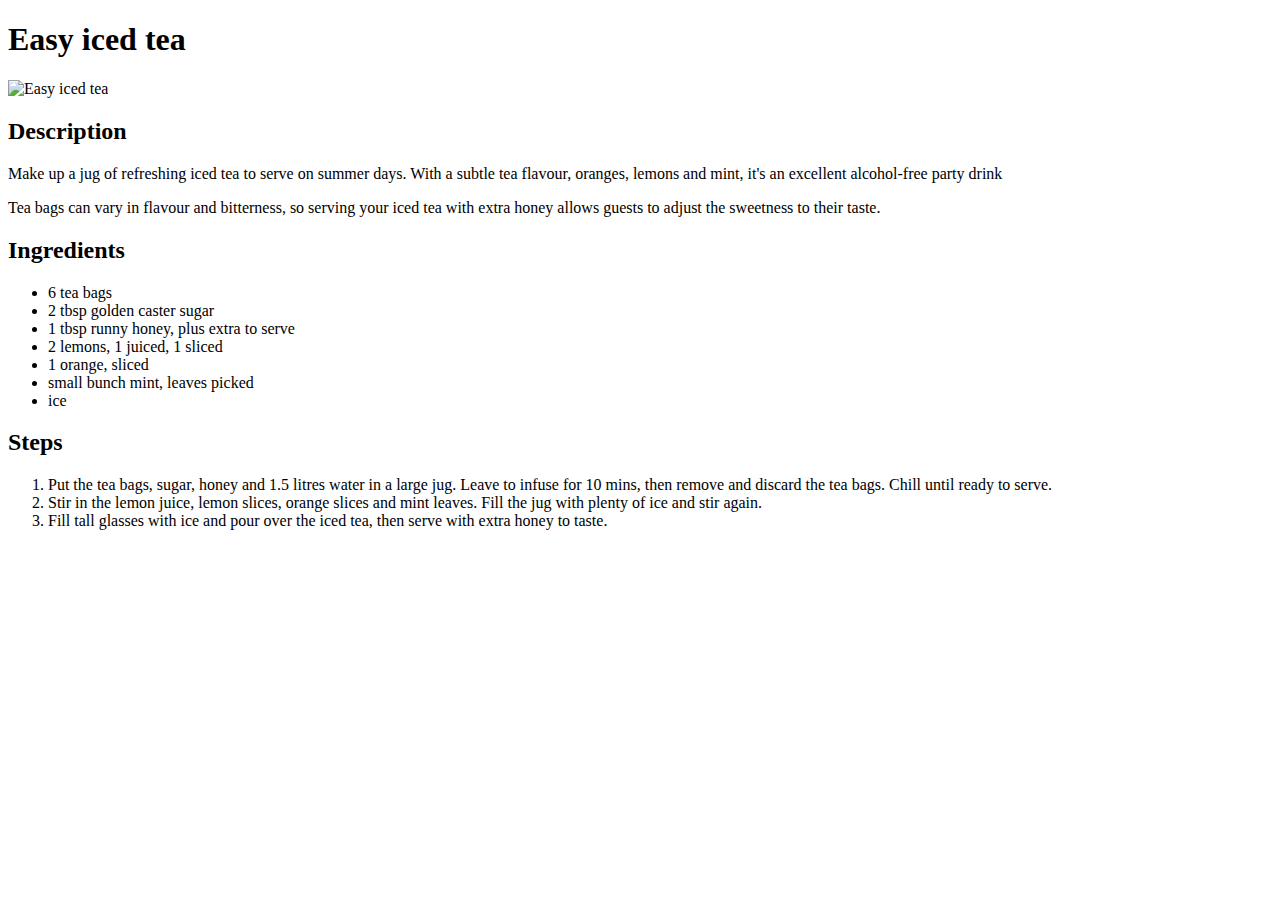
==== recipes/iced-tea.html @ 769bf51d "Build recipe content" ====
<!DOCTYPE html>
<html lang="en">

<head>
    <meta charset="UTF-8">
    <meta name="viewport" content="width=device-width, initial-scale=1.0">
    <title>Easy iced tea</title>
</head>

<body>
    <h1>Easy iced tea</h1>
    <img src="../images/iced-tea.webp" alt="Easy iced tea" width="400" height="auto">
    <h2>Description</h2>
    <p>Make up a jug of refreshing iced tea to serve on summer days. With a subtle tea flavour, oranges, lemons and mint, it's an excellent alcohol-free party drink</p>
    <p>Tea bags can vary in flavour and bitterness, so serving your iced tea with extra honey allows guests to adjust the sweetness to their taste.</p>
    <h2>Ingredients</h2>
    <ul>
        <li>6 tea bags</li>
        <li>2 tbsp golden caster sugar</li>
        <li>1 tbsp runny honey, plus extra to serve</li>
        <li>2 lemons, 1 juiced, 1 sliced</li>
        <li>1 orange, sliced</li>
        <li>small bunch mint, leaves picked</li>
        <li>ice</li>
    </ul>
    <h2>Steps</h2>
    <ol>
        <li>Put the tea bags, sugar, honey and 1.5 litres water in a large jug. Leave to infuse for 10 mins, then remove and discard the tea bags. Chill until ready to serve.</li>
        <li>Stir in the lemon juice, lemon slices, orange slices and mint leaves. Fill the jug with plenty of ice and stir again.</li>
        <li>Fill tall glasses with ice and pour over the iced tea, then serve with extra honey to taste.</li>
    </ol>
</body>

</html>
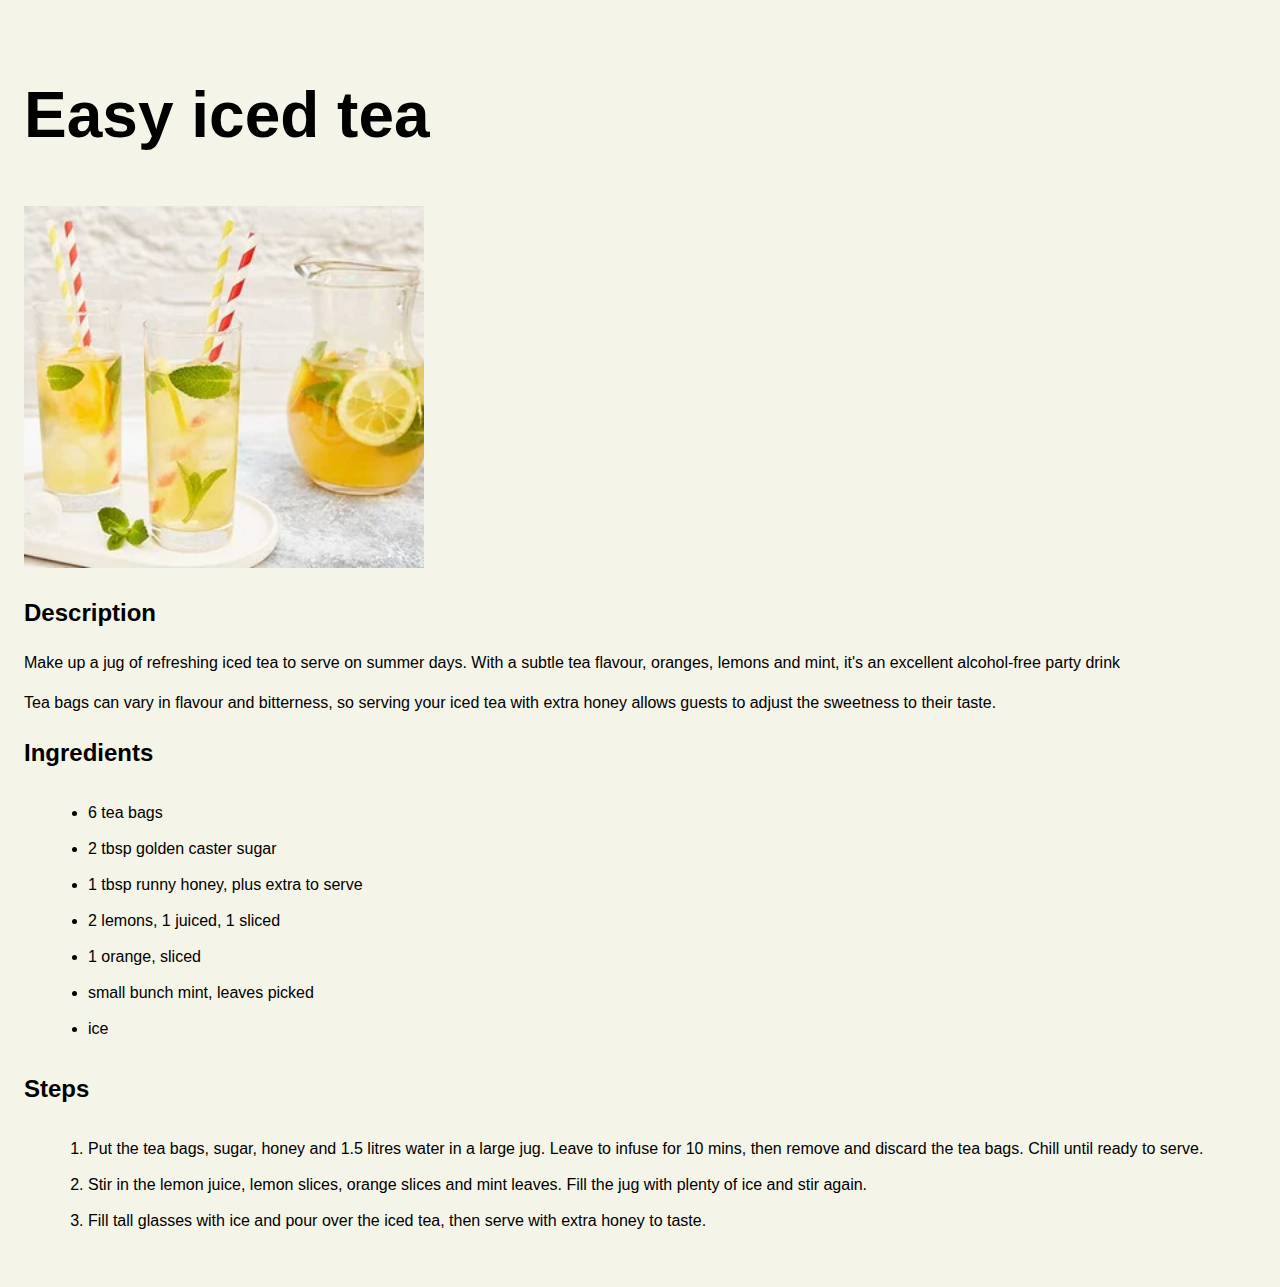
==== commit 4c540821: "style: Add css styling to recipe pages" ====
--- a/recipes/iced-tea.html
+++ b/recipes/iced-tea.html
@@ -4,7 +4,9 @@
 <head>
     <meta charset="UTF-8">
     <meta name="viewport" content="width=device-width, initial-scale=1.0">
-    <title>Easy iced tea</title>
+    <title>Easy iced tea</title> 
+    <link rel="stylesheet" href="../css/style.css">
+
 </head>
 
 <body>
--- a/css/style.css
+++ b/css/style.css
@@ -0,0 +1,18 @@
+body {
+    background-color: rgb(245, 244, 232);
+    font-family: 'Gill Sans', 'Gill Sans MT', Calibri, 'Trebuchet MS', sans-serif;
+    line-height: 1.5;
+    padding: 1rem;
+}
+h1 {
+    font-size: 4em;
+}
+ul, ol{
+    margin: 24px 24px;
+}
+li {
+    padding: 6px 0px;
+}
+li ul {
+    margin: 0;
+}